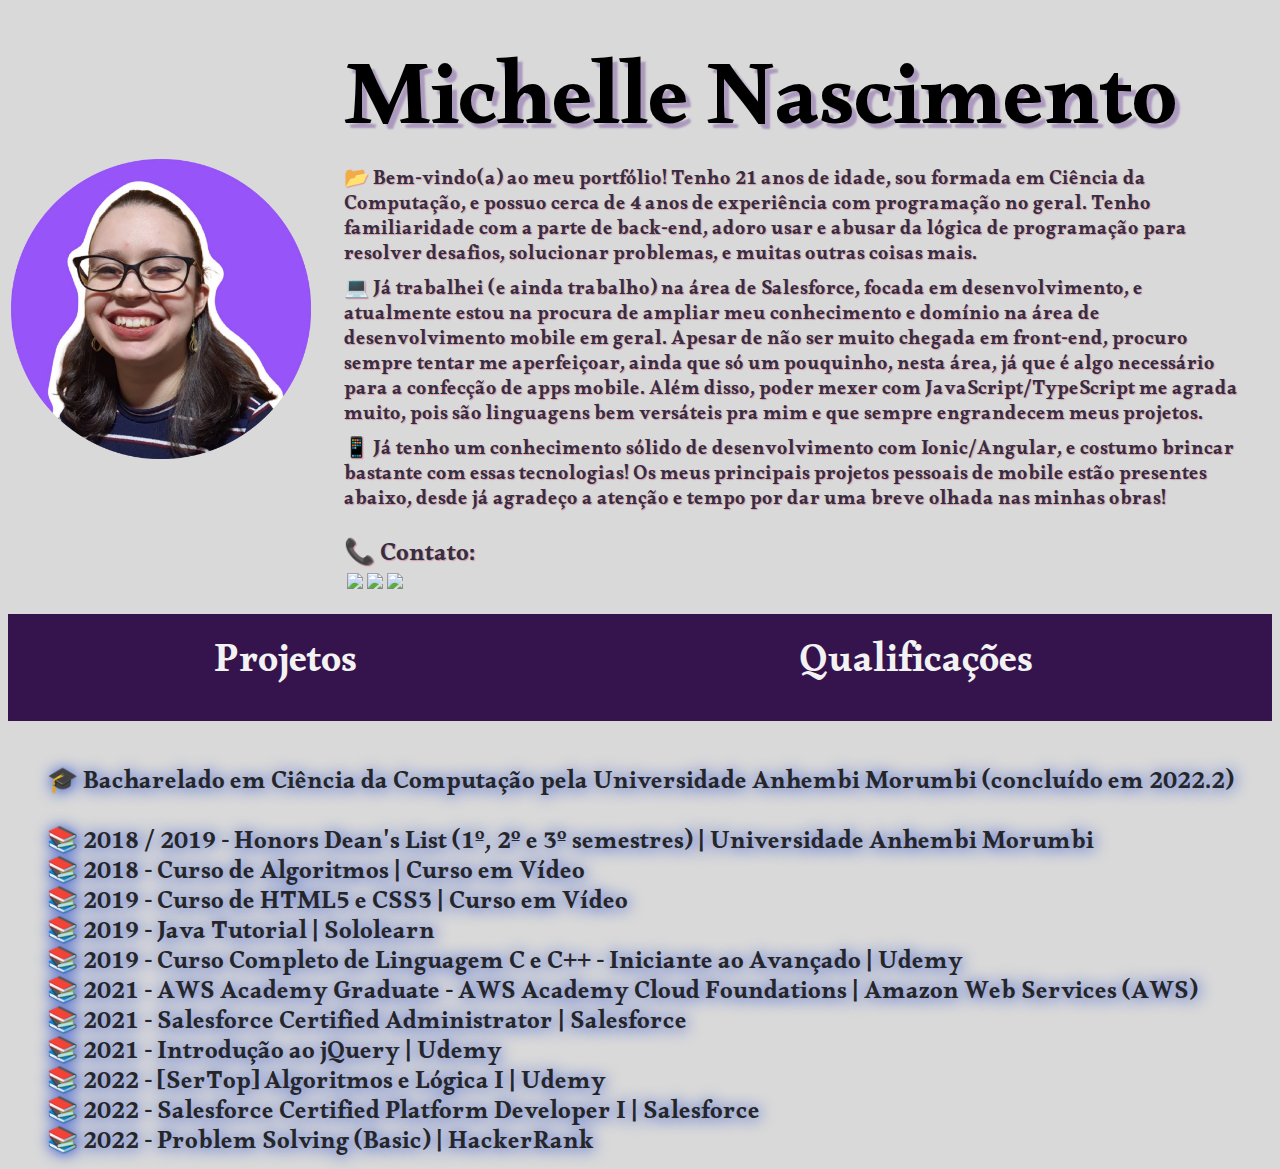
==== qualificacoes.html @ 7fba0de1 "Criação Página de Portfólio" ====
<!DOCTYPE html>
<html lang="pt-BR" style="background-color: #D9D9D9">
    <head>
        <meta charset="UTF-8">
        <meta http-equiv="X-UA-Compatible" content="IE=edge">
        <meta name="viewport" content="width=device-width, initial-scale=1.0">
        
        <link rel="stylesheet" href="style/main-styles.css">
        <title>Portfólio - Michelle Nascimento</title>
    </head>
    <body>
        <div style="display: flex; justify-content: center; align-items: center;">
            <table class="project-table" style="width: 1500px; display: flex; justify-content: center; align-items: center;">
                <tr>
                    <td>
                        <img class="my-picture" src="assets/ProfilePicture.png">
                    </td>

                    <td colspan="2" style="padding: 0px 30px;">
                        <p class="my-title">Michelle Nascimento</p>
                        <p class="my-description">
                            📂 Bem-vindo(a) ao meu portfólio! Tenho 21 anos de idade, sou formada
                            em Ciência da Computação, e possuo cerca de 4 anos de experiência com 
                            programação no geral. Tenho familiaridade com a parte de back-end, 
                            adoro usar e abusar da lógica de programação para resolver desafios, 
                            solucionar problemas, e muitas outras coisas mais.
                        </p>

                        <p class="my-description">
                            💻 Já trabalhei (e ainda trabalho) na área de Salesforce, focada em 
                            desenvolvimento, e atualmente estou na procura de ampliar meu conhecimento e 
                            domínio na área de desenvolvimento mobile em geral. Apesar de não ser
                            muito chegada em front-end, procuro sempre tentar me aperfeiçoar, ainda
                            que só um pouquinho, nesta área, já que é algo necessário para a confecção 
                            de apps mobile. Além disso, poder mexer com JavaScript/TypeScript me agrada muito, pois
                            são linguagens bem versáteis pra mim e que sempre engrandecem meus projetos.
                        </p>

                        <p class="my-description">
                            📱 Já tenho um conhecimento sólido de desenvolvimento com Ionic/Angular, 
                            e costumo brincar bastante com essas tecnologias! Os meus principais projetos
                            pessoais de mobile estão presentes abaixo, desde já agradeço a atenção e 
                            tempo por dar uma breve olhada nas minhas obras!
                        </p>

                        <p class="my-description" style="margin-top: 30px; font-size: 25px;">
                            📞 Contato: &nbsp;&nbsp;&nbsp;&nbsp;&nbsp;
                            <table>
                                <tr>
                                    <td>
                                        <div>
                                            <a target="_blank" href="https://www.linkedin.com/in/michellenascimentosilva/">
                                                <img style="height: 30px; object-fit: fill;" src="https://img.shields.io/badge/-Linkedin-0A66C2?logo=Linkedin">
                                            </a> 
                                        </div>
                                    </td>
                                    <td>
                                        <div>
                                            <a target="_blank" href="https://github.com/MichelleNascimento2000">
                                                <img style="height: 30px" src="https://img.shields.io/badge/-GitHub-black?logo=github">
                                            </a> 
                                        </div>
                                    </td>
                                    <td>
                                        <div>
                                            <a target="_blank" href="mailto:michelle.nascimento.silva@outlook.com">
                                                <img style="height: 30px" src="https://img.shields.io/badge/-Email-1490DF?logo=MicrosoftOutlook">
                                            </a> 
                                        </div>
                                    </td>
                                </tr>
                            </table>
                        </p>
                    </td>
                </tr>
            </table>
        </div>

        <table class="project-table" style="background-color: rgb(53, 19, 77); overflow: hidden;" >
            <tr>
                <td class="project-link">
                    <div class="nav-options">
                        <a href="index.html">Projetos</a>
                    </div>
                </td>
                <td class="project-link">
                    <div class="nav-options">
                        <a href="qualificacoes.html">Qualificações</a>
                    </div>
                </td>
            </tr>
        </table>

        <div class="qualifications">
            🎓 Bacharelado em Ciência da Computação pela Universidade Anhembi Morumbi (concluído em 2022.2) <br><br>

            📚 2018 / 2019 - Honors Dean's List (1º, 2º e 3º semestres) | Universidade Anhembi Morumbi <br>
            📚 2018 - Curso de Algoritmos | Curso em Vídeo <br>
            📚 2019 - Curso de HTML5 e CSS3 | Curso em Vídeo <br>
            📚 2019 - Java Tutorial | Sololearn <br>
            📚 2019 - Curso Completo de Linguagem C e C++ - Iniciante ao Avançado | Udemy <br>
            📚 2021 - AWS Academy Graduate - AWS Academy Cloud Foundations | Amazon Web Services (AWS) <br>
            📚 2021 - Salesforce Certified Administrator | Salesforce <br>
            📚 2021 - Introdução ao jQuery | Udemy <br>
            📚 2022 - [SerTop] Algoritmos e Lógica I | Udemy <br>
            📚 2022 - Salesforce Certified Platform Developer I | Salesforce <br>
            📚 2022 - Problem Solving (Basic) | HackerRank <br>
        </div>
    </body>
</html>
---- style/main-styles.css ----
@import url("https://fonts.googleapis.com/css2?family=Alkalami&display=swap");

:root {
    --project-div-width: 500px;
    --project-div-title-height: 60px;
    --project-div-image-height: 250px;
    --project-div-description-height: 400px;

    --project-div-border-radius-size: 42px;
    --project-div-border: 5px solid #000000;
    --project-div-color: linear-gradient(180deg, #8748ae 0%, #d2a0d6 100%);
}

.my-title {
    text-shadow: 5px 5px 2px #ac99be;
    color: #000000;
    font-size: 90px;
    font-family: "Alkalami", serif;
    margin-top: 20px;
    margin-bottom: -40px;
}

.my-description {
    text-shadow: 1px 1px 1px #da95a7;
    color: #342e42;
    font-size: 20px;
    font-family: "Alkalami", serif;
    margin-bottom: 0px;
    margin-top: 10px;
    line-height: 25px;
}

.my-picture {
    width: 300px;
    height: 300px;
}

.project-table {
    width: 100%;
}

.project-card-title {
    box-sizing: border-box;

    position: relative;
    width: var(--project-div-width);
    height: var(--project-div-title-height);

    background: var(--project-div-color);
    border-top-left-radius: var(--project-div-border-radius-size);
    border-top-right-radius: var(--project-div-border-radius-size);
}

.project-title {
    text-align: center;

    padding-top: 1%;

    text-shadow: 5px 5px 2px #be8aa8;
    color: #7c1548;
    font-size: 40px;
    font-family: "Alkalami", serif;

    display: flex;
    justify-content: center;
    align-items: center;
}

.project-description {
    text-align: center;

    padding-top: 3%;
    padding-left: 2px;
    padding-right: 2px;

    margin-bottom: 10px;

    text-shadow: 1px 1px 5px #ffffff;

    color: #171869;
    font-size: 17px;
    font-family: "Alkalami", serif;

    display: flex;
    justify-content: center;
    align-items: center;
}

.project-card-image {
    box-sizing: border-box;

    position: relative;
    width: var(--project-div-width);
    height: var(--project-div-image-height);
}

.project-card-description {
    box-sizing: border-box;

    position: relative;
    width: var(--project-div-width);
    height: var(--project-div-description-height);

    background: var(--project-div-color);
    border-bottom-left-radius: var(--project-div-border-radius-size);
    border-bottom-right-radius: var(--project-div-border-radius-size);
}

.project-image {
    width: 500px;
    height: 250px;

    object-fit: fill;
}

.project-link-badge {
    width: 100px;

    vertical-align: middle;
    display: inline-block;
}

.project-link {
    vertical-align: middle;
    text-align: center;
    padding: 0px 70px;
}

.nav-options {
    background-color: rgb(53, 19, 77);
    overflow: hidden;

    display: flex;
    justify-content: center;
    align-items: center;
}

.nav-options a {
    float: left;
    color: #f2f2f2;
    text-align: center;
    padding: 14px 16px;
    text-decoration: none;
    font-size: 40px;
    font-family: "Alkalami", serif;
}

.nav-options a:hover {
    background-color: #ddd;
    color: black;
}

.qualifications{
    margin-top: 50px;
    display: flex;
    justify-content: center;
    align-items: center;

    font-family: "Alkalami", serif;
    line-height: 30px;
    text-shadow: 1px 1px 15px #1a41cc;
    color: #262629;
    font-size: 25px;
}
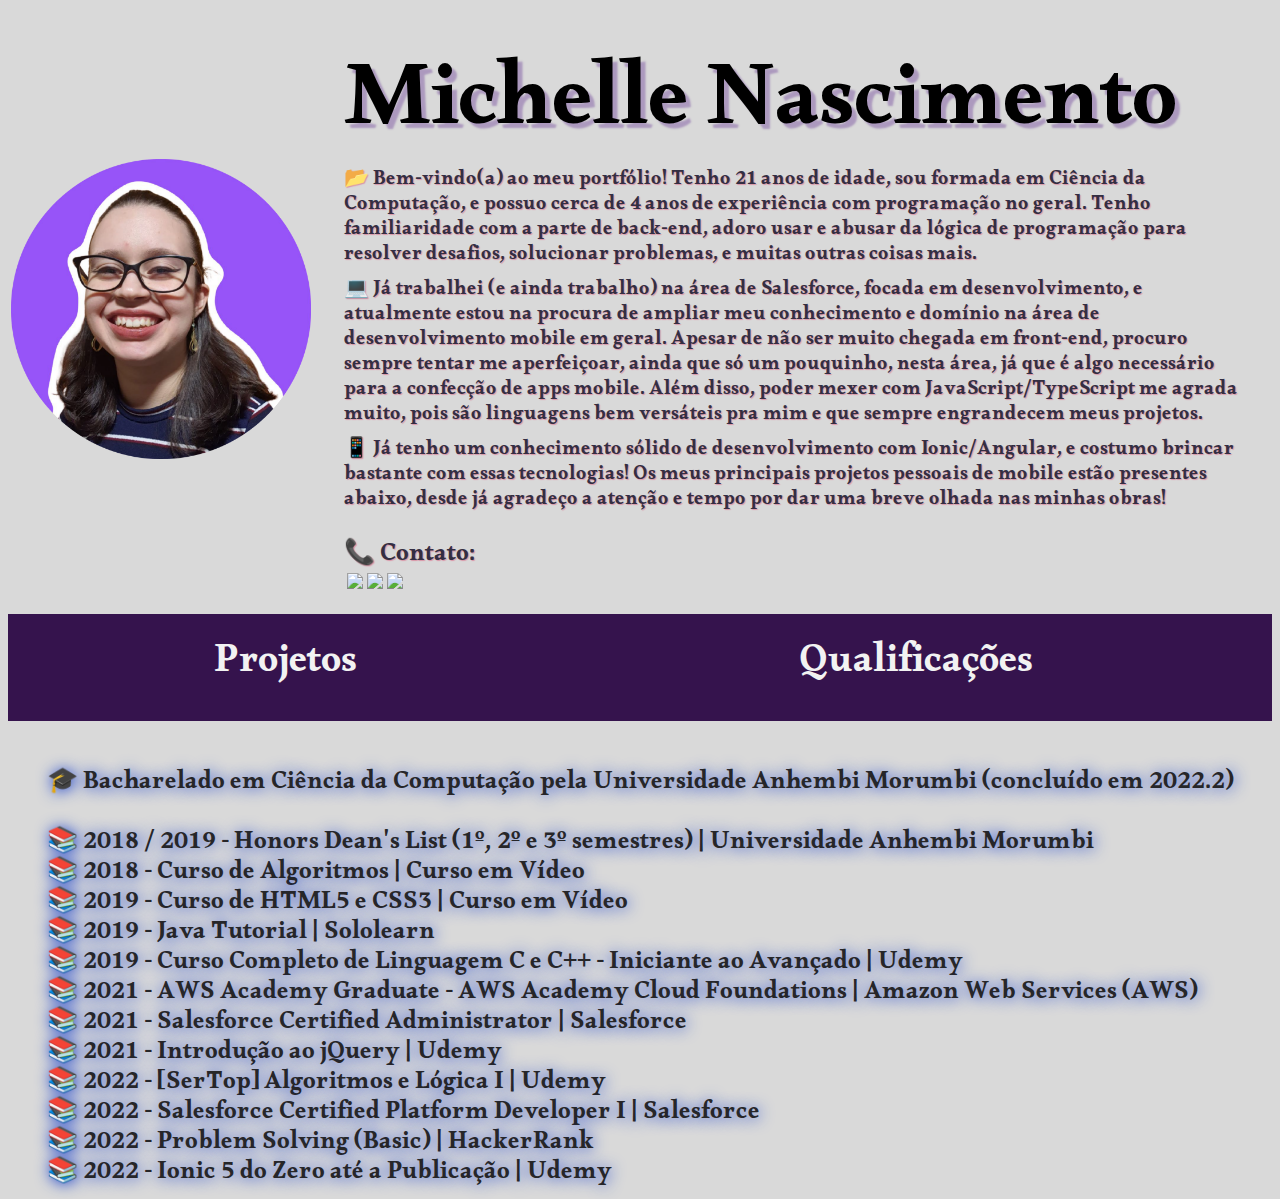
==== commit 7b7122d5: "Att Curso Ionic 5 do Zero até a Publicação Udemy" ====
--- a/qualificacoes.html
+++ b/qualificacoes.html
@@ -105,6 +105,7 @@
             📚 2022 - [SerTop] Algoritmos e Lógica I | Udemy <br>
             📚 2022 - Salesforce Certified Platform Developer I | Salesforce <br>
             📚 2022 - Problem Solving (Basic) | HackerRank <br>
+            📚 2022 - Ionic 5 do Zero até a Publicação | Udemy <br>
         </div>
     </body>
 </html>
